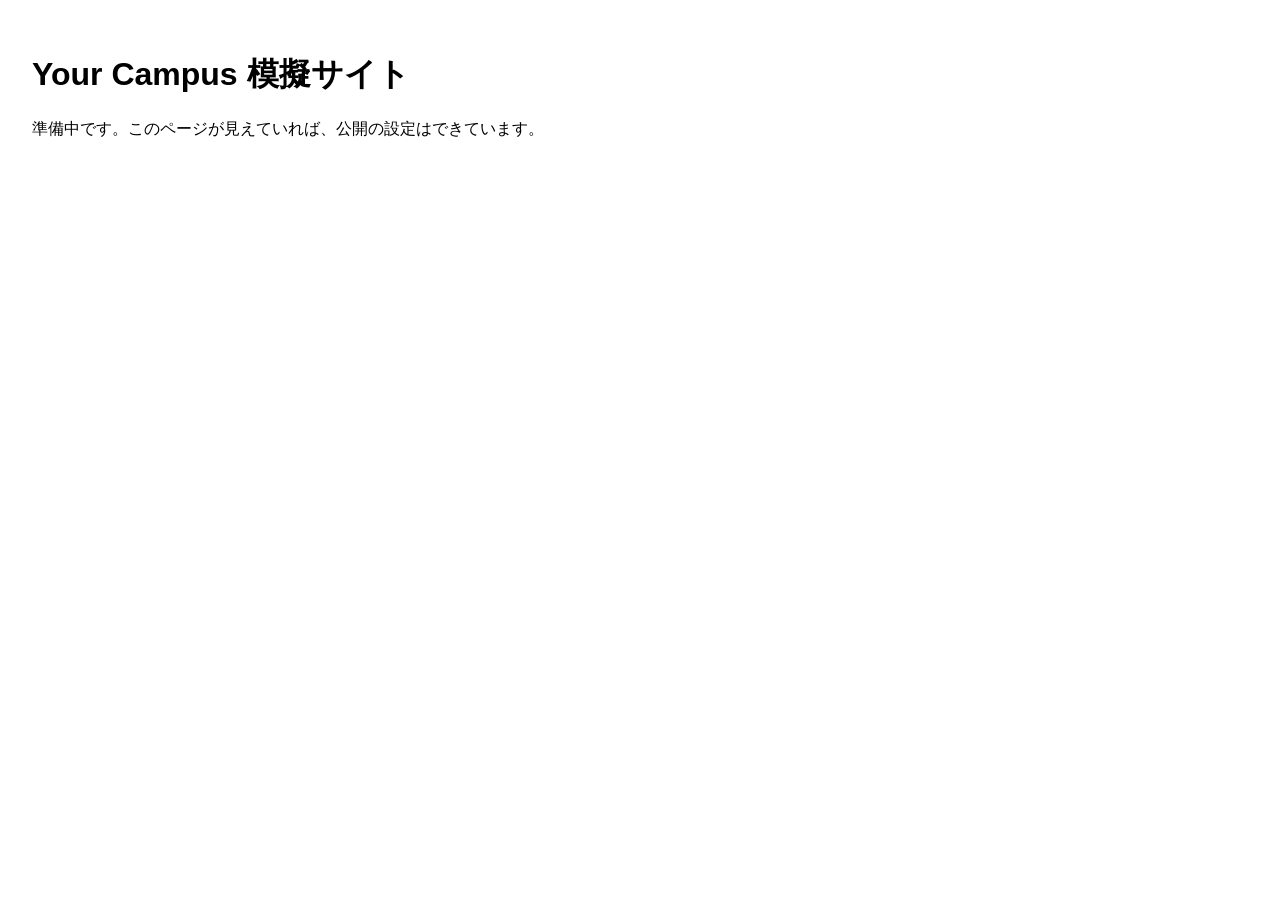
==== public-web/index.html @ 81e4daeb "start" ====
<!doctype html>
<html lang="ja">
<head><meta charset="utf-8"><meta name="viewport" content="width=device-width,initial-scale=1"><title>Your Campus 模擬サイト</title></head>
<body style="font-family:sans-serif;padding:24px">
<h1>Your Campus 模擬サイト</h1>
<p>準備中です。このページが見えていれば、公開の設定はできています。</p>
</body>
</html>
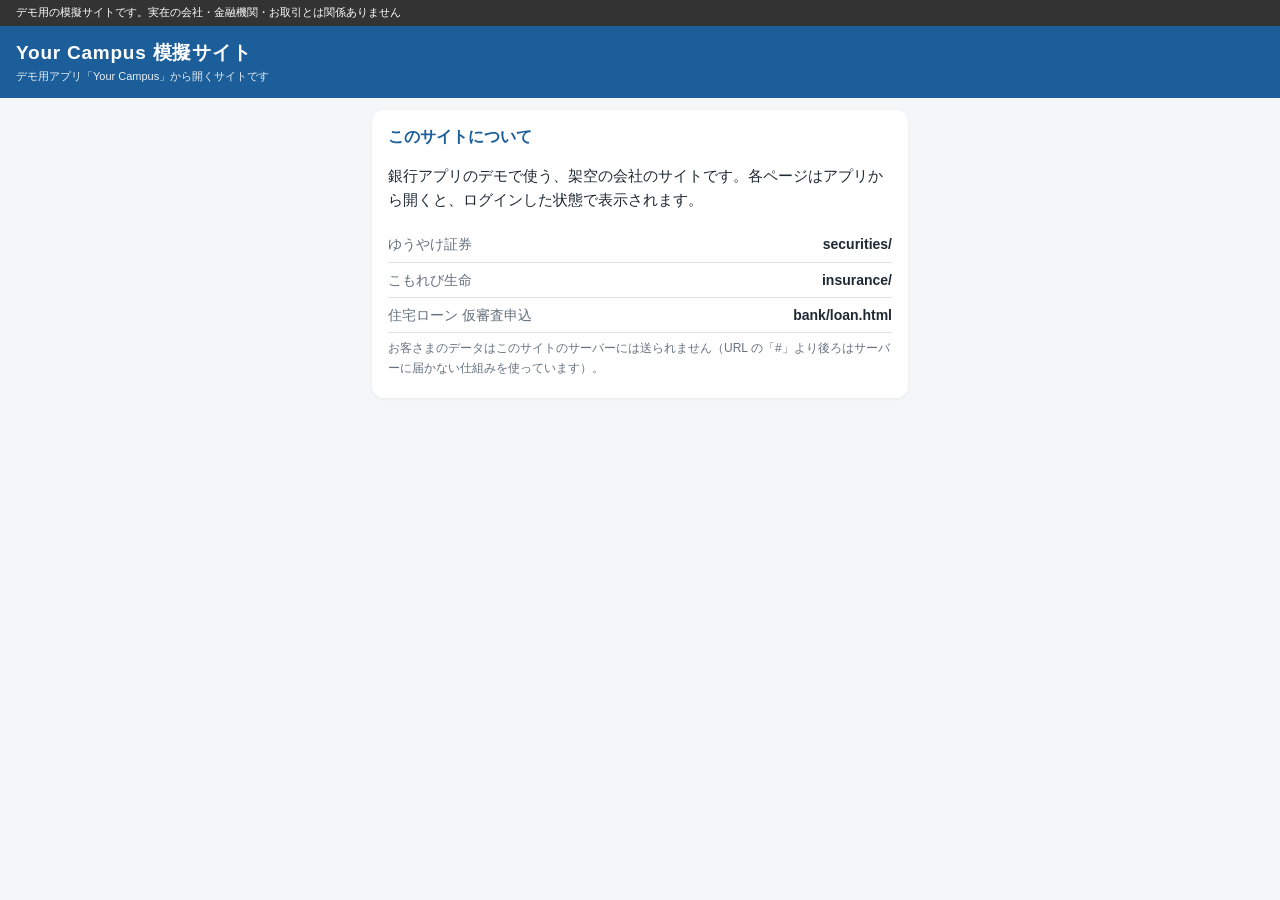
==== commit 34c6533b: "1.0" ====
--- a/public-web/index.html
+++ b/public-web/index.html
@@ -1,8 +1,23 @@
 <!doctype html>
 <html lang="ja">
-<head><meta charset="utf-8"><meta name="viewport" content="width=device-width,initial-scale=1"><title>Your Campus 模擬サイト</title></head>
-<body style="font-family:sans-serif;padding:24px">
-<h1>Your Campus 模擬サイト</h1>
-<p>準備中です。このページが見えていれば、公開の設定はできています。</p>
+<head>
+<meta charset="utf-8">
+<meta name="viewport" content="width=device-width,initial-scale=1">
+<meta name="robots" content="noindex">
+<title>Your Campus 模擬サイト</title>
+<link rel="stylesheet" href="common/style.css">
+</head>
+<body>
+<div class="mockbar">デモ用の模擬サイトです。実在の会社・金融機関・お取引とは関係ありません</div>
+<header><div class="name">Your Campus 模擬サイト</div><div class="tag">デモ用アプリ「Your Campus」から開くサイトです</div></header>
+<main>
+<div class="card"><h2>このサイトについて</h2>
+<p>銀行アプリのデモで使う、架空の会社のサイトです。各ページはアプリから開くと、ログインした状態で表示されます。</p>
+<div class="row"><span class="k">ゆうやけ証券</span><span class="v">securities/</span></div>
+<div class="row"><span class="k">こもれび生命</span><span class="v">insurance/</span></div>
+<div class="row"><span class="k">住宅ローン 仮審査申込</span><span class="v">bank/loan.html</span></div>
+<p class="note">お客さまのデータはこのサイトのサーバーには送られません（URL の「#」より後ろはサーバーに届かない仕組みを使っています）。</p>
+</div>
+</main>
 </body>
 </html>
--- a/public-web/common/style.css
+++ b/public-web/common/style.css
@@ -0,0 +1,59 @@
+/* 模擬サイト共通の見た目。サイトごとの色は body の class で切り替える */
+:root { --brand: #1b5e9a; --brand-soft: #e8f0f8; --ink: #1f2933; --sub: #66727f; --line: #dde3ea; --plus: #1a7f4b; --minus: #c0392b; --warn-bg: #fff6e0; }
+body.sec { --brand: #d9622b; --brand-soft: #fdf0e8; }
+body.ins { --brand: #2f8a5b; --brand-soft: #eaf6ef; }
+body.bank { --brand: #1b5e9a; --brand-soft: #e8f0f8; }
+* { box-sizing: border-box; }
+body { margin: 0; font-family: -apple-system, "Hiragino Sans", "Noto Sans JP", sans-serif; color: var(--ink); background: #f4f6f8; font-size: 15px; line-height: 1.6; padding-bottom: 88px; }
+header { background: var(--brand); color: #fff; padding: 12px 16px; position: sticky; top: 0; z-index: 5; }
+header .name { font-size: 19px; font-weight: 700; letter-spacing: .04em; }
+header .tag { font-size: 11px; opacity: .9; }
+.mockbar { background: #333; color: #fff; font-size: 11px; padding: 4px 16px; }
+main { max-width: 560px; margin: 0 auto; padding: 12px; }
+.card { background: #fff; border-radius: 12px; padding: 14px 16px; margin: 0 0 12px; box-shadow: 0 1px 3px rgba(0,0,0,.06); }
+.card h2 { font-size: 16px; margin: 0 0 10px; color: var(--brand); }
+.card h3 { font-size: 14px; margin: 14px 0 6px; }
+.tabs { display: flex; gap: 6px; overflow-x: auto; margin: 0 0 12px; padding-bottom: 2px; }
+.tabs button { flex: 0 0 auto; border: 1px solid var(--line); background: #fff; border-radius: 18px; padding: 6px 12px; font-size: 13px; color: var(--ink); }
+.tabs button.on { background: var(--brand); border-color: var(--brand); color: #fff; font-weight: 700; }
+.row { display: flex; justify-content: space-between; gap: 12px; padding: 6px 0; border-bottom: 1px solid var(--line); font-size: 14px; }
+.row:last-child { border-bottom: none; }
+.row .k { color: var(--sub); }
+.row .v { text-align: right; font-weight: 600; }
+.plus { color: var(--plus); } .minus { color: var(--minus); }
+.note { font-size: 12px; color: var(--sub); margin: 6px 0; }
+.caution { background: var(--warn-bg); border-left: 4px solid #e0a800; padding: 8px 12px; font-size: 12px; margin: 8px 0; border-radius: 4px; }
+.caution ul { margin: 0; padding-left: 18px; }
+.pill { display: inline-block; font-size: 11px; padding: 1px 8px; border-radius: 10px; background: var(--brand-soft); color: var(--brand); font-weight: 700; margin-left: 4px; }
+label { display: block; font-size: 13px; color: var(--sub); margin: 10px 0 4px; }
+input[type=text], input[type=number], select { width: 100%; font-size: 16px; padding: 9px 10px; border: 1px solid var(--line); border-radius: 8px; background: #fff; }
+.check { display: flex; gap: 8px; align-items: flex-start; font-size: 14px; color: var(--ink); margin: 8px 0; }
+.check input { margin-top: 4px; }
+.btn { display: block; width: 100%; border: none; border-radius: 10px; padding: 12px; font-size: 15px; font-weight: 700; background: var(--brand); color: #fff; margin: 12px 0 0; text-align: center; text-decoration: none; }
+.btn.sub { background: #fff; color: var(--brand); border: 1px solid var(--brand); }
+.btn:disabled { opacity: .45; }
+.err { color: var(--minus); font-size: 13px; margin: 6px 0 0; }
+.ok { background: var(--brand-soft); border-radius: 10px; padding: 12px; font-size: 14px; }
+table.hold { width: 100%; border-collapse: collapse; font-size: 13px; }
+table.hold td { padding: 6px 2px; border-bottom: 1px solid var(--line); vertical-align: top; }
+table.hold td.n { text-align: right; white-space: nowrap; }
+.pencil { border: 1px solid var(--line); background: #fff; border-radius: 6px; padding: 0 6px; font-size: 13px; margin-left: 4px; cursor: pointer; }
+.priceedit { display: flex; gap: 4px; justify-content: flex-end; }
+.priceedit input { width: 96px; font-size: 14px; padding: 4px 6px; }
+.priceedit button { font-size: 12px; padding: 4px 8px; }
+.list-item { padding: 8px 0; border-bottom: 1px solid var(--line); cursor: pointer; }
+.list-item:last-child { border-bottom: none; }
+.list-item .t { font-weight: 700; font-size: 14px; }
+.list-item .s { font-size: 12px; color: var(--sub); }
+.steps { display: flex; gap: 4px; margin: 0 0 12px; }
+.steps span { flex: 1; text-align: center; font-size: 11px; padding: 4px 0; border-radius: 4px; background: #e6e9ed; color: var(--sub); }
+.steps span.on { background: var(--brand); color: #fff; font-weight: 700; }
+.returnbar { position: fixed; left: 0; right: 0; bottom: 0; background: #fff; border-top: 1px solid var(--line); padding: 10px 12px; z-index: 10; }
+.returnbar .inner { max-width: 560px; margin: 0 auto; display: flex; gap: 10px; align-items: center; }
+.returnbar .count { font-size: 12px; color: var(--sub); flex: 1; }
+.returnbar a { flex: 0 0 auto; background: #333; color: #fff; text-decoration: none; padding: 10px 18px; border-radius: 22px; font-weight: 700; font-size: 14px; }
+.dialog { position: fixed; inset: 0; background: rgba(0,0,0,.45); display: flex; align-items: center; justify-content: center; z-index: 20; padding: 16px; }
+.dialog .box { background: #fff; border-radius: 12px; max-width: 480px; width: 100%; max-height: 80vh; overflow: auto; padding: 16px; }
+.dialog .box h3 { margin: 0 0 8px; font-size: 16px; }
+.dialog .box pre { white-space: pre-wrap; font-family: inherit; font-size: 13px; margin: 0; }
+footer { text-align: center; font-size: 11px; color: var(--sub); padding: 16px; }
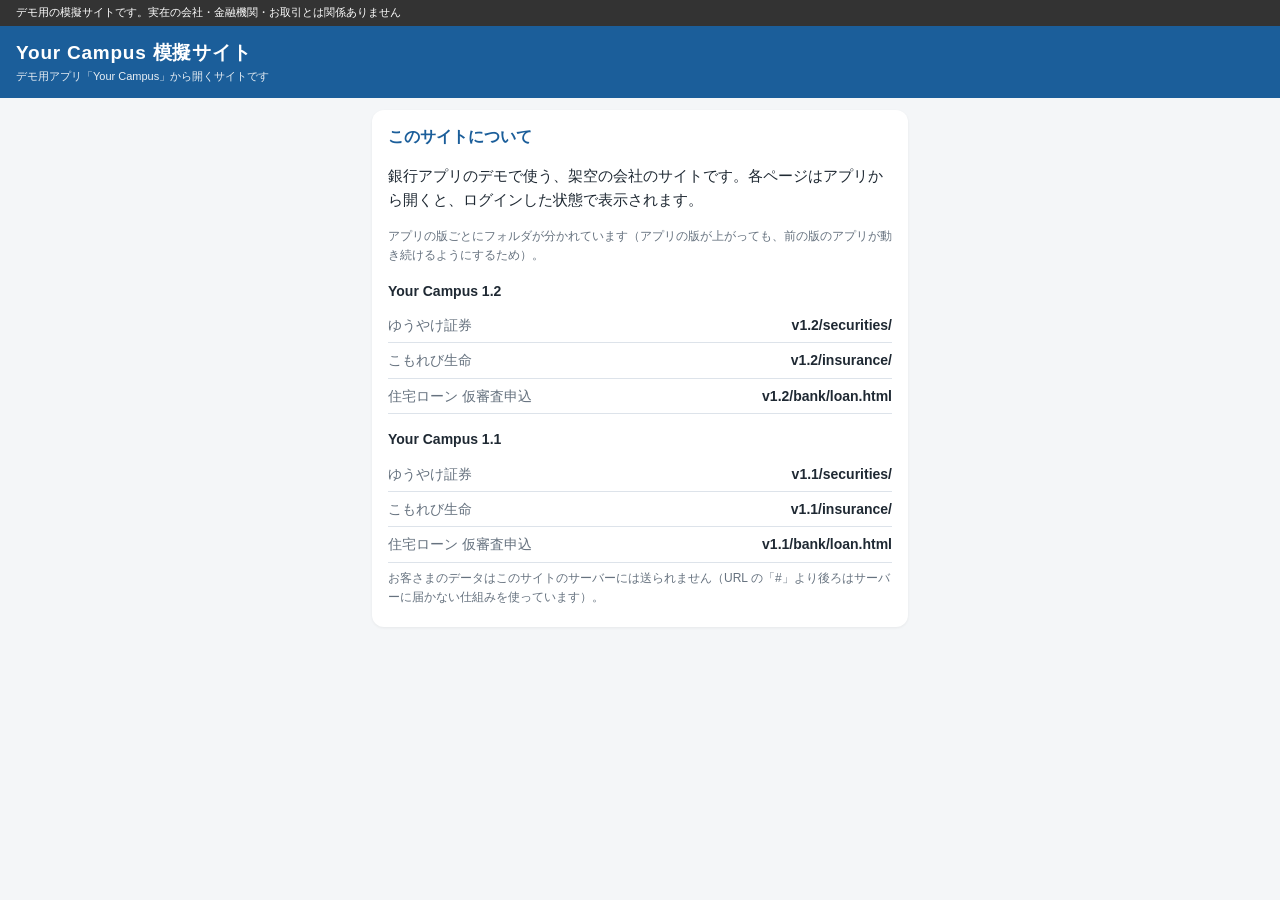
==== commit 092da6f7: "1009" ====
--- a/public-web/index.html
+++ b/public-web/index.html
@@ -5,7 +5,7 @@
 <meta name="viewport" content="width=device-width,initial-scale=1">
 <meta name="robots" content="noindex">
 <title>Your Campus 模擬サイト</title>
-<link rel="stylesheet" href="common/style.css">
+<link rel="stylesheet" href="v1.1/common/style.css">
 </head>
 <body>
 <div class="mockbar">デモ用の模擬サイトです。実在の会社・金融機関・お取引とは関係ありません</div>
@@ -13,9 +13,15 @@
 <main>
 <div class="card"><h2>このサイトについて</h2>
 <p>銀行アプリのデモで使う、架空の会社のサイトです。各ページはアプリから開くと、ログインした状態で表示されます。</p>
-<div class="row"><span class="k">ゆうやけ証券</span><span class="v">securities/</span></div>
-<div class="row"><span class="k">こもれび生命</span><span class="v">insurance/</span></div>
-<div class="row"><span class="k">住宅ローン 仮審査申込</span><span class="v">bank/loan.html</span></div>
+<p class="note">アプリの版ごとにフォルダが分かれています（アプリの版が上がっても、前の版のアプリが動き続けるようにするため）。</p>
+<h3>Your Campus 1.2</h3>
+<div class="row"><span class="k">ゆうやけ証券</span><span class="v">v1.2/securities/</span></div>
+<div class="row"><span class="k">こもれび生命</span><span class="v">v1.2/insurance/</span></div>
+<div class="row"><span class="k">住宅ローン 仮審査申込</span><span class="v">v1.2/bank/loan.html</span></div>
+<h3>Your Campus 1.1</h3>
+<div class="row"><span class="k">ゆうやけ証券</span><span class="v">v1.1/securities/</span></div>
+<div class="row"><span class="k">こもれび生命</span><span class="v">v1.1/insurance/</span></div>
+<div class="row"><span class="k">住宅ローン 仮審査申込</span><span class="v">v1.1/bank/loan.html</span></div>
 <p class="note">お客さまのデータはこのサイトのサーバーには送られません（URL の「#」より後ろはサーバーに届かない仕組みを使っています）。</p>
 </div>
 </main>
--- a/public-web/v1.1/common/style.css
+++ b/public-web/v1.1/common/style.css
@@ -0,0 +1,59 @@
+/* 模擬サイト共通の見た目。サイトごとの色は body の class で切り替える */
+:root { --brand: #1b5e9a; --brand-soft: #e8f0f8; --ink: #1f2933; --sub: #66727f; --line: #dde3ea; --plus: #1a7f4b; --minus: #c0392b; --warn-bg: #fff6e0; }
+body.sec { --brand: #d9622b; --brand-soft: #fdf0e8; }
+body.ins { --brand: #2f8a5b; --brand-soft: #eaf6ef; }
+body.bank { --brand: #1b5e9a; --brand-soft: #e8f0f8; }
+* { box-sizing: border-box; }
+body { margin: 0; font-family: -apple-system, "Hiragino Sans", "Noto Sans JP", sans-serif; color: var(--ink); background: #f4f6f8; font-size: 15px; line-height: 1.6; padding-bottom: 88px; }
+header { background: var(--brand); color: #fff; padding: 12px 16px; position: sticky; top: 0; z-index: 5; }
+header .name { font-size: 19px; font-weight: 700; letter-spacing: .04em; }
+header .tag { font-size: 11px; opacity: .9; }
+.mockbar { background: #333; color: #fff; font-size: 11px; padding: 4px 16px; }
+main { max-width: 560px; margin: 0 auto; padding: 12px; }
+.card { background: #fff; border-radius: 12px; padding: 14px 16px; margin: 0 0 12px; box-shadow: 0 1px 3px rgba(0,0,0,.06); }
+.card h2 { font-size: 16px; margin: 0 0 10px; color: var(--brand); }
+.card h3 { font-size: 14px; margin: 14px 0 6px; }
+.tabs { display: flex; gap: 6px; overflow-x: auto; margin: 0 0 12px; padding-bottom: 2px; }
+.tabs button { flex: 0 0 auto; border: 1px solid var(--line); background: #fff; border-radius: 18px; padding: 6px 12px; font-size: 13px; color: var(--ink); }
+.tabs button.on { background: var(--brand); border-color: var(--brand); color: #fff; font-weight: 700; }
+.row { display: flex; justify-content: space-between; gap: 12px; padding: 6px 0; border-bottom: 1px solid var(--line); font-size: 14px; }
+.row:last-child { border-bottom: none; }
+.row .k { color: var(--sub); }
+.row .v { text-align: right; font-weight: 600; }
+.plus { color: var(--plus); } .minus { color: var(--minus); }
+.note { font-size: 12px; color: var(--sub); margin: 6px 0; }
+.caution { background: var(--warn-bg); border-left: 4px solid #e0a800; padding: 8px 12px; font-size: 12px; margin: 8px 0; border-radius: 4px; }
+.caution ul { margin: 0; padding-left: 18px; }
+.pill { display: inline-block; font-size: 11px; padding: 1px 8px; border-radius: 10px; background: var(--brand-soft); color: var(--brand); font-weight: 700; margin-left: 4px; }
+label { display: block; font-size: 13px; color: var(--sub); margin: 10px 0 4px; }
+input[type=text], input[type=number], select { width: 100%; font-size: 16px; padding: 9px 10px; border: 1px solid var(--line); border-radius: 8px; background: #fff; }
+.check { display: flex; gap: 8px; align-items: flex-start; font-size: 14px; color: var(--ink); margin: 8px 0; }
+.check input { margin-top: 4px; }
+.btn { display: block; width: 100%; border: none; border-radius: 10px; padding: 12px; font-size: 15px; font-weight: 700; background: var(--brand); color: #fff; margin: 12px 0 0; text-align: center; text-decoration: none; }
+.btn.sub { background: #fff; color: var(--brand); border: 1px solid var(--brand); }
+.btn:disabled { opacity: .45; }
+.err { color: var(--minus); font-size: 13px; margin: 6px 0 0; }
+.ok { background: var(--brand-soft); border-radius: 10px; padding: 12px; font-size: 14px; }
+table.hold { width: 100%; border-collapse: collapse; font-size: 13px; }
+table.hold td { padding: 6px 2px; border-bottom: 1px solid var(--line); vertical-align: top; }
+table.hold td.n { text-align: right; white-space: nowrap; }
+.pencil { border: 1px solid var(--line); background: #fff; border-radius: 6px; padding: 0 6px; font-size: 13px; margin-left: 4px; cursor: pointer; }
+.priceedit { display: flex; gap: 4px; justify-content: flex-end; }
+.priceedit input { width: 96px; font-size: 14px; padding: 4px 6px; }
+.priceedit button { font-size: 12px; padding: 4px 8px; }
+.list-item { padding: 8px 0; border-bottom: 1px solid var(--line); cursor: pointer; }
+.list-item:last-child { border-bottom: none; }
+.list-item .t { font-weight: 700; font-size: 14px; }
+.list-item .s { font-size: 12px; color: var(--sub); }
+.steps { display: flex; gap: 4px; margin: 0 0 12px; }
+.steps span { flex: 1; text-align: center; font-size: 11px; padding: 4px 0; border-radius: 4px; background: #e6e9ed; color: var(--sub); }
+.steps span.on { background: var(--brand); color: #fff; font-weight: 700; }
+.returnbar { position: fixed; left: 0; right: 0; bottom: 0; background: #fff; border-top: 1px solid var(--line); padding: 10px 12px; z-index: 10; }
+.returnbar .inner { max-width: 560px; margin: 0 auto; display: flex; gap: 10px; align-items: center; }
+.returnbar .count { font-size: 12px; color: var(--sub); flex: 1; }
+.returnbar a { flex: 0 0 auto; background: #333; color: #fff; text-decoration: none; padding: 10px 18px; border-radius: 22px; font-weight: 700; font-size: 14px; }
+.dialog { position: fixed; inset: 0; background: rgba(0,0,0,.45); display: flex; align-items: center; justify-content: center; z-index: 20; padding: 16px; }
+.dialog .box { background: #fff; border-radius: 12px; max-width: 480px; width: 100%; max-height: 80vh; overflow: auto; padding: 16px; }
+.dialog .box h3 { margin: 0 0 8px; font-size: 16px; }
+.dialog .box pre { white-space: pre-wrap; font-family: inherit; font-size: 13px; margin: 0; }
+footer { text-align: center; font-size: 11px; color: var(--sub); padding: 16px; }
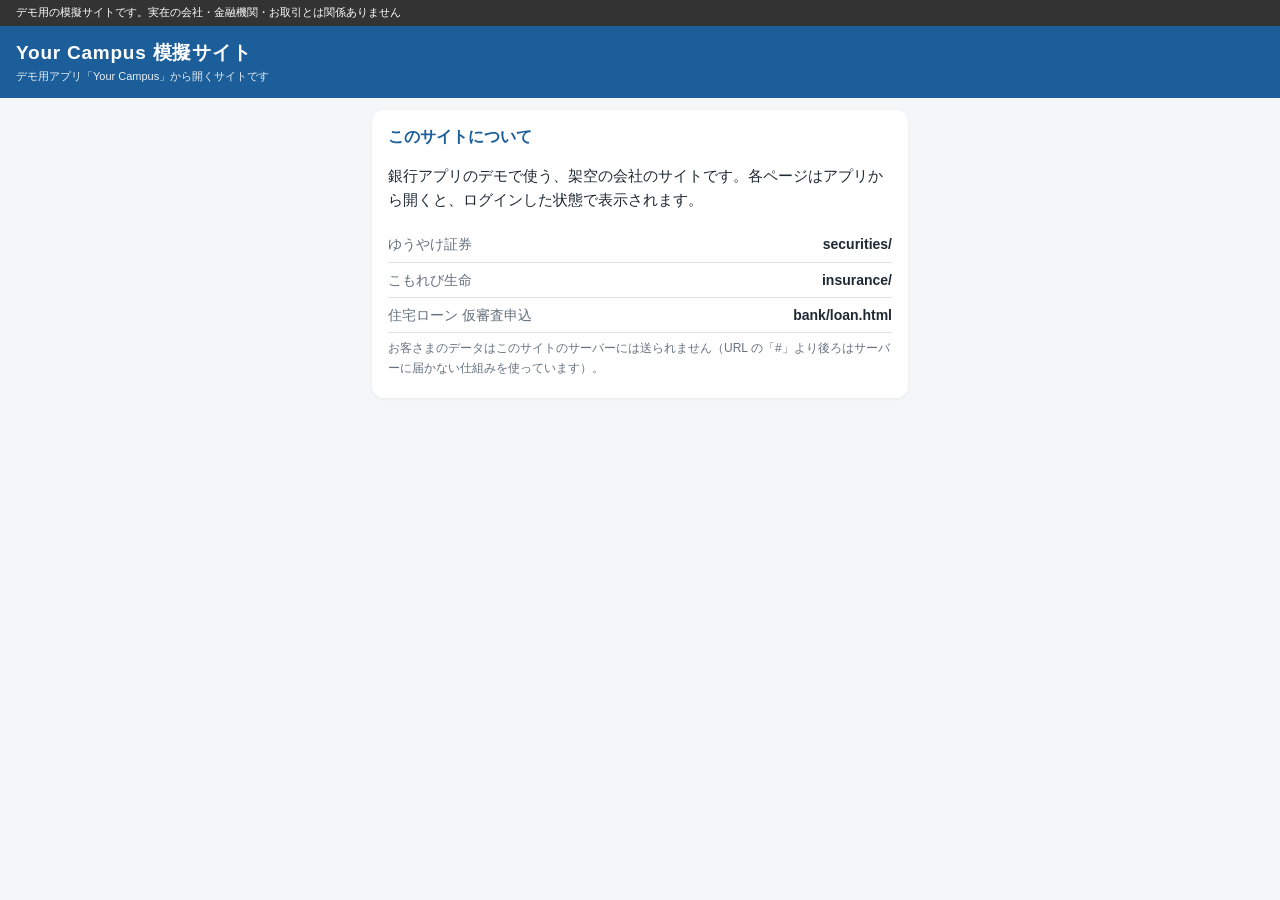
==== commit fa1cb89e: "2.0更新" ====
--- a/public-web/index.html
+++ b/public-web/index.html
@@ -5,7 +5,7 @@
 <meta name="viewport" content="width=device-width,initial-scale=1">
 <meta name="robots" content="noindex">
 <title>Your Campus 模擬サイト</title>
-<link rel="stylesheet" href="v1.1/common/style.css">
+<link rel="stylesheet" href="common/style.css">
 </head>
 <body>
 <div class="mockbar">デモ用の模擬サイトです。実在の会社・金融機関・お取引とは関係ありません</div>
@@ -13,15 +13,9 @@
 <main>
 <div class="card"><h2>このサイトについて</h2>
 <p>銀行アプリのデモで使う、架空の会社のサイトです。各ページはアプリから開くと、ログインした状態で表示されます。</p>
-<p class="note">アプリの版ごとにフォルダが分かれています（アプリの版が上がっても、前の版のアプリが動き続けるようにするため）。</p>
-<h3>Your Campus 1.2</h3>
-<div class="row"><span class="k">ゆうやけ証券</span><span class="v">v1.2/securities/</span></div>
-<div class="row"><span class="k">こもれび生命</span><span class="v">v1.2/insurance/</span></div>
-<div class="row"><span class="k">住宅ローン 仮審査申込</span><span class="v">v1.2/bank/loan.html</span></div>
-<h3>Your Campus 1.1</h3>
-<div class="row"><span class="k">ゆうやけ証券</span><span class="v">v1.1/securities/</span></div>
-<div class="row"><span class="k">こもれび生命</span><span class="v">v1.1/insurance/</span></div>
-<div class="row"><span class="k">住宅ローン 仮審査申込</span><span class="v">v1.1/bank/loan.html</span></div>
+<div class="row"><span class="k">ゆうやけ証券</span><span class="v">securities/</span></div>
+<div class="row"><span class="k">こもれび生命</span><span class="v">insurance/</span></div>
+<div class="row"><span class="k">住宅ローン 仮審査申込</span><span class="v">bank/loan.html</span></div>
 <p class="note">お客さまのデータはこのサイトのサーバーには送られません（URL の「#」より後ろはサーバーに届かない仕組みを使っています）。</p>
 </div>
 </main>
--- a/public-web/common/style.css
+++ b/public-web/common/style.css
@@ -0,0 +1,59 @@
+/* 模擬サイト共通の見た目。サイトごとの色は body の class で切り替える */
+:root { --brand: #1b5e9a; --brand-soft: #e8f0f8; --ink: #1f2933; --sub: #66727f; --line: #dde3ea; --plus: #1a7f4b; --minus: #c0392b; --warn-bg: #fff6e0; }
+body.sec { --brand: #d9622b; --brand-soft: #fdf0e8; }
+body.ins { --brand: #2f8a5b; --brand-soft: #eaf6ef; }
+body.bank { --brand: #1b5e9a; --brand-soft: #e8f0f8; }
+* { box-sizing: border-box; }
+body { margin: 0; font-family: -apple-system, "Hiragino Sans", "Noto Sans JP", sans-serif; color: var(--ink); background: #f4f6f8; font-size: 15px; line-height: 1.6; padding-bottom: 88px; }
+header { background: var(--brand); color: #fff; padding: 12px 16px; position: sticky; top: 0; z-index: 5; }
+header .name { font-size: 19px; font-weight: 700; letter-spacing: .04em; }
+header .tag { font-size: 11px; opacity: .9; }
+.mockbar { background: #333; color: #fff; font-size: 11px; padding: 4px 16px; }
+main { max-width: 560px; margin: 0 auto; padding: 12px; }
+.card { background: #fff; border-radius: 12px; padding: 14px 16px; margin: 0 0 12px; box-shadow: 0 1px 3px rgba(0,0,0,.06); }
+.card h2 { font-size: 16px; margin: 0 0 10px; color: var(--brand); }
+.card h3 { font-size: 14px; margin: 14px 0 6px; }
+.tabs { display: flex; gap: 6px; overflow-x: auto; margin: 0 0 12px; padding-bottom: 2px; }
+.tabs button { flex: 0 0 auto; border: 1px solid var(--line); background: #fff; border-radius: 18px; padding: 6px 12px; font-size: 13px; color: var(--ink); }
+.tabs button.on { background: var(--brand); border-color: var(--brand); color: #fff; font-weight: 700; }
+.row { display: flex; justify-content: space-between; gap: 12px; padding: 6px 0; border-bottom: 1px solid var(--line); font-size: 14px; }
+.row:last-child { border-bottom: none; }
+.row .k { color: var(--sub); }
+.row .v { text-align: right; font-weight: 600; }
+.plus { color: var(--plus); } .minus { color: var(--minus); }
+.note { font-size: 12px; color: var(--sub); margin: 6px 0; }
+.caution { background: var(--warn-bg); border-left: 4px solid #e0a800; padding: 8px 12px; font-size: 12px; margin: 8px 0; border-radius: 4px; }
+.caution ul { margin: 0; padding-left: 18px; }
+.pill { display: inline-block; font-size: 11px; padding: 1px 8px; border-radius: 10px; background: var(--brand-soft); color: var(--brand); font-weight: 700; margin-left: 4px; }
+label { display: block; font-size: 13px; color: var(--sub); margin: 10px 0 4px; }
+input[type=text], input[type=number], select { width: 100%; font-size: 16px; padding: 9px 10px; border: 1px solid var(--line); border-radius: 8px; background: #fff; }
+.check { display: flex; gap: 8px; align-items: flex-start; font-size: 14px; color: var(--ink); margin: 8px 0; }
+.check input { margin-top: 4px; }
+.btn { display: block; width: 100%; border: none; border-radius: 10px; padding: 12px; font-size: 15px; font-weight: 700; background: var(--brand); color: #fff; margin: 12px 0 0; text-align: center; text-decoration: none; }
+.btn.sub { background: #fff; color: var(--brand); border: 1px solid var(--brand); }
+.btn:disabled { opacity: .45; }
+.err { color: var(--minus); font-size: 13px; margin: 6px 0 0; }
+.ok { background: var(--brand-soft); border-radius: 10px; padding: 12px; font-size: 14px; }
+table.hold { width: 100%; border-collapse: collapse; font-size: 13px; }
+table.hold td { padding: 6px 2px; border-bottom: 1px solid var(--line); vertical-align: top; }
+table.hold td.n { text-align: right; white-space: nowrap; }
+.pencil { border: 1px solid var(--line); background: #fff; border-radius: 6px; padding: 0 6px; font-size: 13px; margin-left: 4px; cursor: pointer; }
+.priceedit { display: flex; gap: 4px; justify-content: flex-end; }
+.priceedit input { width: 96px; font-size: 14px; padding: 4px 6px; }
+.priceedit button { font-size: 12px; padding: 4px 8px; }
+.list-item { padding: 8px 0; border-bottom: 1px solid var(--line); cursor: pointer; }
+.list-item:last-child { border-bottom: none; }
+.list-item .t { font-weight: 700; font-size: 14px; }
+.list-item .s { font-size: 12px; color: var(--sub); }
+.steps { display: flex; gap: 4px; margin: 0 0 12px; }
+.steps span { flex: 1; text-align: center; font-size: 11px; padding: 4px 0; border-radius: 4px; background: #e6e9ed; color: var(--sub); }
+.steps span.on { background: var(--brand); color: #fff; font-weight: 700; }
+.returnbar { position: fixed; left: 0; right: 0; bottom: 0; background: #fff; border-top: 1px solid var(--line); padding: 10px 12px; z-index: 10; }
+.returnbar .inner { max-width: 560px; margin: 0 auto; display: flex; gap: 10px; align-items: center; }
+.returnbar .count { font-size: 12px; color: var(--sub); flex: 1; }
+.returnbar a { flex: 0 0 auto; background: #333; color: #fff; text-decoration: none; padding: 10px 18px; border-radius: 22px; font-weight: 700; font-size: 14px; }
+.dialog { position: fixed; inset: 0; background: rgba(0,0,0,.45); display: flex; align-items: center; justify-content: center; z-index: 20; padding: 16px; }
+.dialog .box { background: #fff; border-radius: 12px; max-width: 480px; width: 100%; max-height: 80vh; overflow: auto; padding: 16px; }
+.dialog .box h3 { margin: 0 0 8px; font-size: 16px; }
+.dialog .box pre { white-space: pre-wrap; font-family: inherit; font-size: 13px; margin: 0; }
+footer { text-align: center; font-size: 11px; color: var(--sub); padding: 16px; }
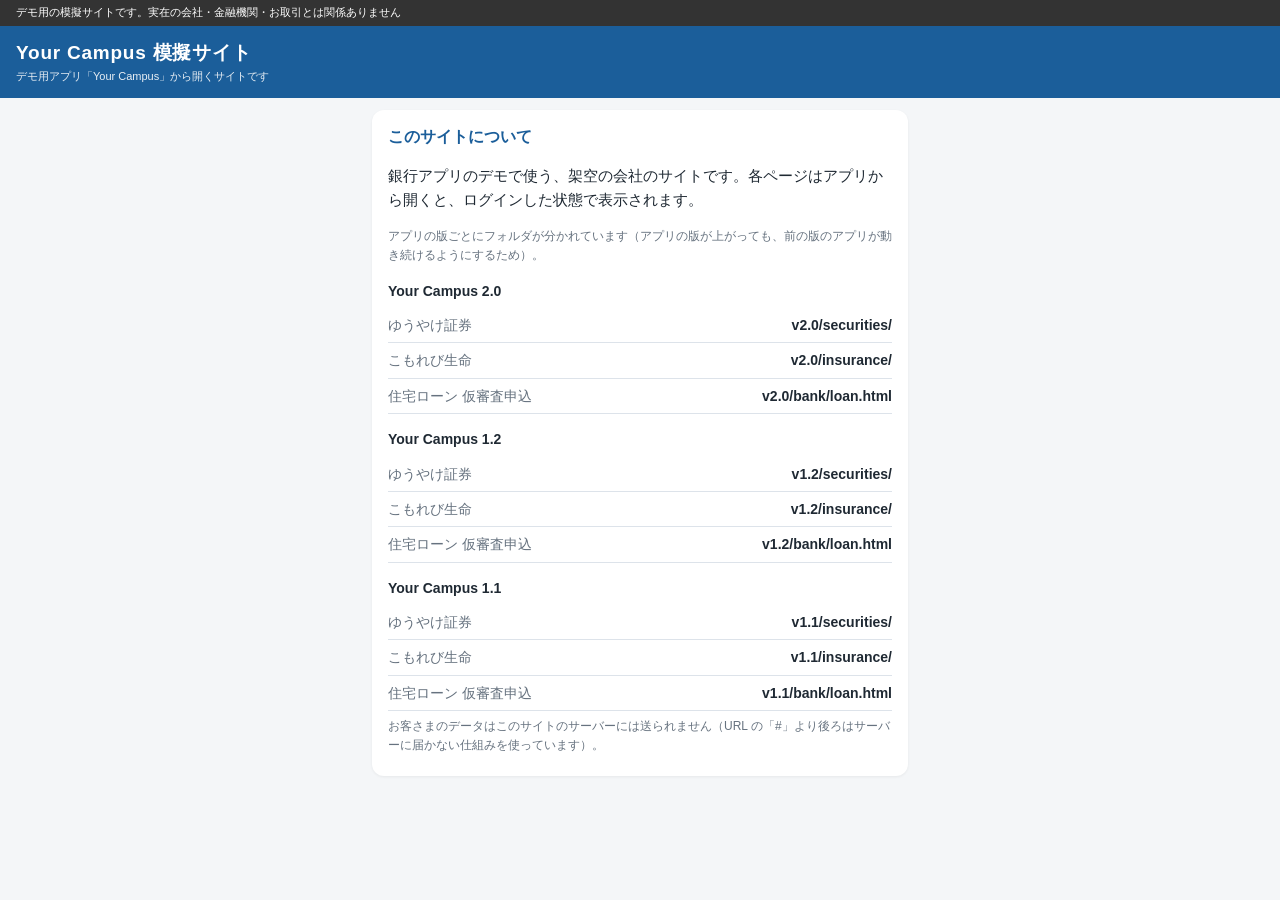
==== commit ca28d0d1: "2.0" ====
--- a/public-web/index.html
+++ b/public-web/index.html
@@ -5,7 +5,7 @@
 <meta name="viewport" content="width=device-width,initial-scale=1">
 <meta name="robots" content="noindex">
 <title>Your Campus 模擬サイト</title>
-<link rel="stylesheet" href="common/style.css">
+<link rel="stylesheet" href="v1.1/common/style.css">
 </head>
 <body>
 <div class="mockbar">デモ用の模擬サイトです。実在の会社・金融機関・お取引とは関係ありません</div>
@@ -13,9 +13,19 @@
 <main>
 <div class="card"><h2>このサイトについて</h2>
 <p>銀行アプリのデモで使う、架空の会社のサイトです。各ページはアプリから開くと、ログインした状態で表示されます。</p>
-<div class="row"><span class="k">ゆうやけ証券</span><span class="v">securities/</span></div>
-<div class="row"><span class="k">こもれび生命</span><span class="v">insurance/</span></div>
-<div class="row"><span class="k">住宅ローン 仮審査申込</span><span class="v">bank/loan.html</span></div>
+<p class="note">アプリの版ごとにフォルダが分かれています（アプリの版が上がっても、前の版のアプリが動き続けるようにするため）。</p>
+<h3>Your Campus 2.0</h3>
+<div class="row"><span class="k">ゆうやけ証券</span><span class="v">v2.0/securities/</span></div>
+<div class="row"><span class="k">こもれび生命</span><span class="v">v2.0/insurance/</span></div>
+<div class="row"><span class="k">住宅ローン 仮審査申込</span><span class="v">v2.0/bank/loan.html</span></div>
+<h3>Your Campus 1.2</h3>
+<div class="row"><span class="k">ゆうやけ証券</span><span class="v">v1.2/securities/</span></div>
+<div class="row"><span class="k">こもれび生命</span><span class="v">v1.2/insurance/</span></div>
+<div class="row"><span class="k">住宅ローン 仮審査申込</span><span class="v">v1.2/bank/loan.html</span></div>
+<h3>Your Campus 1.1</h3>
+<div class="row"><span class="k">ゆうやけ証券</span><span class="v">v1.1/securities/</span></div>
+<div class="row"><span class="k">こもれび生命</span><span class="v">v1.1/insurance/</span></div>
+<div class="row"><span class="k">住宅ローン 仮審査申込</span><span class="v">v1.1/bank/loan.html</span></div>
 <p class="note">お客さまのデータはこのサイトのサーバーには送られません（URL の「#」より後ろはサーバーに届かない仕組みを使っています）。</p>
 </div>
 </main>
--- a/public-web/v1.1/common/style.css
+++ b/public-web/v1.1/common/style.css
@@ -0,0 +1,59 @@
+/* 模擬サイト共通の見た目。サイトごとの色は body の class で切り替える */
+:root { --brand: #1b5e9a; --brand-soft: #e8f0f8; --ink: #1f2933; --sub: #66727f; --line: #dde3ea; --plus: #1a7f4b; --minus: #c0392b; --warn-bg: #fff6e0; }
+body.sec { --brand: #d9622b; --brand-soft: #fdf0e8; }
+body.ins { --brand: #2f8a5b; --brand-soft: #eaf6ef; }
+body.bank { --brand: #1b5e9a; --brand-soft: #e8f0f8; }
+* { box-sizing: border-box; }
+body { margin: 0; font-family: -apple-system, "Hiragino Sans", "Noto Sans JP", sans-serif; color: var(--ink); background: #f4f6f8; font-size: 15px; line-height: 1.6; padding-bottom: 88px; }
+header { background: var(--brand); color: #fff; padding: 12px 16px; position: sticky; top: 0; z-index: 5; }
+header .name { font-size: 19px; font-weight: 700; letter-spacing: .04em; }
+header .tag { font-size: 11px; opacity: .9; }
+.mockbar { background: #333; color: #fff; font-size: 11px; padding: 4px 16px; }
+main { max-width: 560px; margin: 0 auto; padding: 12px; }
+.card { background: #fff; border-radius: 12px; padding: 14px 16px; margin: 0 0 12px; box-shadow: 0 1px 3px rgba(0,0,0,.06); }
+.card h2 { font-size: 16px; margin: 0 0 10px; color: var(--brand); }
+.card h3 { font-size: 14px; margin: 14px 0 6px; }
+.tabs { display: flex; gap: 6px; overflow-x: auto; margin: 0 0 12px; padding-bottom: 2px; }
+.tabs button { flex: 0 0 auto; border: 1px solid var(--line); background: #fff; border-radius: 18px; padding: 6px 12px; font-size: 13px; color: var(--ink); }
+.tabs button.on { background: var(--brand); border-color: var(--brand); color: #fff; font-weight: 700; }
+.row { display: flex; justify-content: space-between; gap: 12px; padding: 6px 0; border-bottom: 1px solid var(--line); font-size: 14px; }
+.row:last-child { border-bottom: none; }
+.row .k { color: var(--sub); }
+.row .v { text-align: right; font-weight: 600; }
+.plus { color: var(--plus); } .minus { color: var(--minus); }
+.note { font-size: 12px; color: var(--sub); margin: 6px 0; }
+.caution { background: var(--warn-bg); border-left: 4px solid #e0a800; padding: 8px 12px; font-size: 12px; margin: 8px 0; border-radius: 4px; }
+.caution ul { margin: 0; padding-left: 18px; }
+.pill { display: inline-block; font-size: 11px; padding: 1px 8px; border-radius: 10px; background: var(--brand-soft); color: var(--brand); font-weight: 700; margin-left: 4px; }
+label { display: block; font-size: 13px; color: var(--sub); margin: 10px 0 4px; }
+input[type=text], input[type=number], select { width: 100%; font-size: 16px; padding: 9px 10px; border: 1px solid var(--line); border-radius: 8px; background: #fff; }
+.check { display: flex; gap: 8px; align-items: flex-start; font-size: 14px; color: var(--ink); margin: 8px 0; }
+.check input { margin-top: 4px; }
+.btn { display: block; width: 100%; border: none; border-radius: 10px; padding: 12px; font-size: 15px; font-weight: 700; background: var(--brand); color: #fff; margin: 12px 0 0; text-align: center; text-decoration: none; }
+.btn.sub { background: #fff; color: var(--brand); border: 1px solid var(--brand); }
+.btn:disabled { opacity: .45; }
+.err { color: var(--minus); font-size: 13px; margin: 6px 0 0; }
+.ok { background: var(--brand-soft); border-radius: 10px; padding: 12px; font-size: 14px; }
+table.hold { width: 100%; border-collapse: collapse; font-size: 13px; }
+table.hold td { padding: 6px 2px; border-bottom: 1px solid var(--line); vertical-align: top; }
+table.hold td.n { text-align: right; white-space: nowrap; }
+.pencil { border: 1px solid var(--line); background: #fff; border-radius: 6px; padding: 0 6px; font-size: 13px; margin-left: 4px; cursor: pointer; }
+.priceedit { display: flex; gap: 4px; justify-content: flex-end; }
+.priceedit input { width: 96px; font-size: 14px; padding: 4px 6px; }
+.priceedit button { font-size: 12px; padding: 4px 8px; }
+.list-item { padding: 8px 0; border-bottom: 1px solid var(--line); cursor: pointer; }
+.list-item:last-child { border-bottom: none; }
+.list-item .t { font-weight: 700; font-size: 14px; }
+.list-item .s { font-size: 12px; color: var(--sub); }
+.steps { display: flex; gap: 4px; margin: 0 0 12px; }
+.steps span { flex: 1; text-align: center; font-size: 11px; padding: 4px 0; border-radius: 4px; background: #e6e9ed; color: var(--sub); }
+.steps span.on { background: var(--brand); color: #fff; font-weight: 700; }
+.returnbar { position: fixed; left: 0; right: 0; bottom: 0; background: #fff; border-top: 1px solid var(--line); padding: 10px 12px; z-index: 10; }
+.returnbar .inner { max-width: 560px; margin: 0 auto; display: flex; gap: 10px; align-items: center; }
+.returnbar .count { font-size: 12px; color: var(--sub); flex: 1; }
+.returnbar a { flex: 0 0 auto; background: #333; color: #fff; text-decoration: none; padding: 10px 18px; border-radius: 22px; font-weight: 700; font-size: 14px; }
+.dialog { position: fixed; inset: 0; background: rgba(0,0,0,.45); display: flex; align-items: center; justify-content: center; z-index: 20; padding: 16px; }
+.dialog .box { background: #fff; border-radius: 12px; max-width: 480px; width: 100%; max-height: 80vh; overflow: auto; padding: 16px; }
+.dialog .box h3 { margin: 0 0 8px; font-size: 16px; }
+.dialog .box pre { white-space: pre-wrap; font-family: inherit; font-size: 13px; margin: 0; }
+footer { text-align: center; font-size: 11px; color: var(--sub); padding: 16px; }
